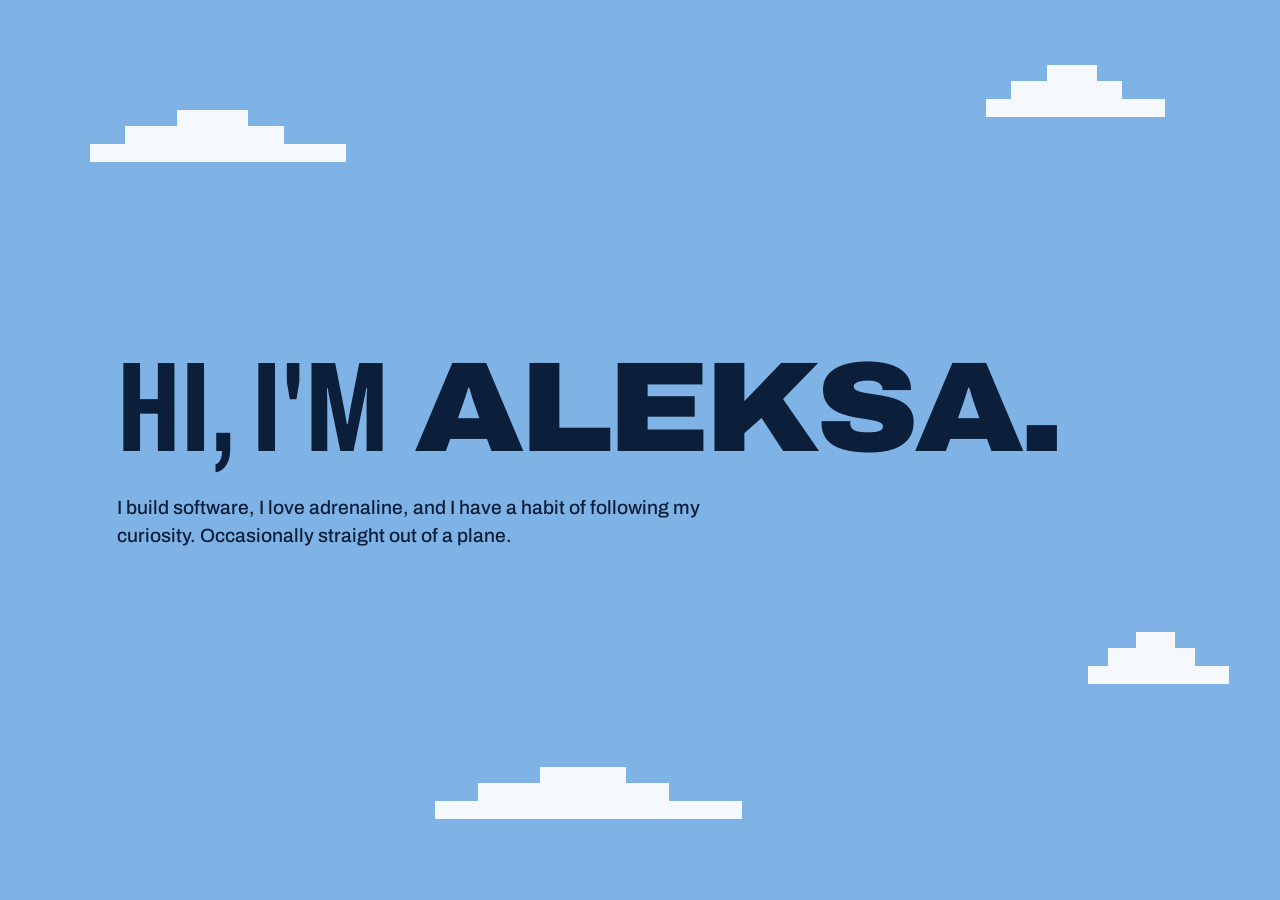
==== index.html @ 9e902d2e "Portfolio site: landing screen at root, scroll story at /hiclicky-job-application Co-Authored-By: Cl" ====
<!doctype html>
<html lang="en">
<head>
<meta charset="utf-8">
<meta name="viewport" content="width=device-width, initial-scale=1">
<title>Aleksa Keković</title>
<meta name="description" content="Aleksa Keković, software engineer.">
<link rel="preconnect" href="https://fonts.googleapis.com">
<link rel="preconnect" href="https://fonts.gstatic.com" crossorigin>
<link href="https://fonts.googleapis.com/css2?family=Archivo:ital,wdth,wght@0,62..125,100..900;1,62..125,100..900&display=swap" rel="stylesheet">
<link rel="stylesheet" href="css/style.css?v=15">
<script>if(!matchMedia('(prefers-reduced-motion: reduce)').matches)document.documentElement.classList.add('intro');</script>
<style>html,body{height:100%;overflow:hidden}</style>
</head>
<body>

<main>
<section class="chapter chapter--sky" id="hero" style="--h:100vh">
  <div class="stage">
    <div class="clouds" aria-hidden="true">
      <span class="cloud c1"></span><span class="cloud c2"></span><span class="cloud c3"></span><span class="cloud c4"></span>
    </div>

    <div class="hero-copy">
      <h1><span class="narrow">Hi, I'm</span> <button class="name-jump" type="button" aria-label="Aleksa">Aleksa.</button></h1>
      <p class="lede">I build software, I love adrenaline, and I have a habit of following my curiosity. Occasionally straight out of a plane.</p>
    </div>
  </div>
</section>
</main>

<script src="https://cdnjs.cloudflare.com/ajax/libs/gsap/3.12.5/gsap.min.js"></script>
<script>
/* the first screen on its own: clouds and copy ease in, the name bounces when clicked */
(() => {
  const root = document.documentElement, reduce = matchMedia('(prefers-reduced-motion: reduce)').matches;
  if (root.classList.contains('intro')) {
    const copy = ['.hero-copy h1', '.hero-copy .lede'];
    gsap.timeline({ defaults: { ease: 'power3.out' }, onComplete: () => { root.classList.remove('intro'); gsap.set(copy, { clearProps: 'all' }); gsap.set('.cloud', { clearProps: 'x,opacity,visibility' }); } })
      .fromTo('.cloud.c1, .cloud.c3', { autoAlpha: 0, x: -80 }, { autoAlpha: 0.92, x: 0, duration: 1.1, stagger: 0.12 }, 0)
      .fromTo('.cloud.c2, .cloud.c4', { autoAlpha: 0, x: 80 }, { autoAlpha: 0.92, x: 0, duration: 1.1, stagger: 0.12 }, 0.05)
      .fromTo('.hero-copy h1', { autoAlpha: 0, y: 40 }, { autoAlpha: 1, y: 0, duration: 0.8 }, 0.25)
      .fromTo('.hero-copy .lede', { autoAlpha: 0, y: 24 }, { autoAlpha: 1, y: 0, duration: 0.7 }, 0.5);
  }
  const name = document.querySelector('.name-jump');
  name.addEventListener('click', () => {
    if (reduce) return;
    gsap.killTweensOf(name);
    gsap.timeline()
      .to(name, { scaleY: 0.82, scaleX: 1.06, duration: 0.1, ease: 'power2.in' })
      .to(name, { y: -0.16 * name.offsetHeight, scaleY: 1.08, scaleX: 0.96, duration: 0.24, ease: 'power2.out' })
      .to(name, { y: 0, scaleY: 0.9, scaleX: 1.04, duration: 0.26, ease: 'power2.in' })
      .to(name, { scaleY: 1, scaleX: 1, duration: 0.3, ease: 'elastic.out(1, 0.45)' });
  });
})();
</script>
</body>
</html>
---- css/style.css ----
/* tokens */
:root{
  --sky:#7fb2e5; --sky-ink:#0b1f3a;
  --red:#d81e2b; --red-ink:#fff; --gold:#d8b25a;
  --ink:#101010; --ink-2:#181818; --ink-3:#222; --line:#333; --ink-text:#f2f2f2; --ink-mute:#8a8a8a;
  --paper:#efe9dc; --paper-ink:#141210; --paper-line:#141210;
  --dusk:#16213a; --dusk-sun:#f28c38; --ground:#0b0f1a;
  --space:#070b1a; --day:#3ea6cc; --sea:#0b6a82; --sea-ink:#082f3a;
  --green:#3ddc84; --cyan:#4fd1e8; --amber:#f2c14e; --pink:#ff5c8a;
  --font:'Archivo',Helvetica,Arial,sans-serif;
  --shadow:6px 6px 0 #101010;
}
*{box-sizing:border-box}
html,body{margin:0}
body{font-family:var(--font);font-stretch:100%;color:#fff;background:var(--ink);-webkit-font-smoothing:antialiased;overflow-x:hidden}
img,video,svg{display:block;max-width:100%}
h1,h2{font-weight:900;font-stretch:112%;letter-spacing:-.035em;line-height:.92;margin:0;text-transform:uppercase}
h1{font-size:clamp(3.2rem,10vw,9rem)}
h2{font-size:clamp(2.6rem,7vw,6.5rem)}
.narrow{font-stretch:62%;font-weight:700;letter-spacing:0}
.wide{font-stretch:125%;font-weight:900}
.lede{font-size:clamp(1.05rem,1.5vw,1.3rem);line-height:1.45;max-width:32em;margin:1.6rem 0 0;font-weight:500}
.mono{font-variant-numeric:tabular-nums;letter-spacing:.02em}

/* HUD */
.hud{position:fixed;inset:0;z-index:50;pointer-events:none;color:#fff;transition:color .4s;font-size:.72rem;font-weight:600;letter-spacing:.12em;text-transform:uppercase}
.hud>div{position:fixed;padding:1.1rem 1.4rem}
.hud-name{left:0;top:0}
.hud-alt{right:0;top:0;display:flex;gap:.45rem;align-items:baseline}
.hud-alt #alt{font-size:1.35rem;font-weight:800;min-width:4.4ch;text-align:right;font-variant-numeric:tabular-nums;letter-spacing:0}
.hud-k{opacity:.6}
.hud-chapter{left:0;bottom:0;display:flex;gap:.9rem}
.hud-chapter #chapter-num{opacity:.6}
.hud-progress{right:0;bottom:0;padding:0!important;height:100vh;height:100dvh;width:3px;background:rgba(255,255,255,.18)}
.hud-progress i{position:absolute;inset:0;background:currentColor;transform-origin:top;transform:scaleY(0)}
body[data-hud="dark"] .hud{color:var(--paper-ink)}
body[data-hud="dark"] .hud-progress{background:rgba(0,0,0,.15)}
body[data-hud="sea"] .hud{color:var(--paper-ink)}
body[data-hud="sea"] .hud-chapter{color:#fff}
body[data-hud="sea"] .hud-progress{background:rgba(0,0,0,.15)}

/* intro: hold the hero hidden until the load choreography reveals it */
html.intro .hud>div,html.intro .hero-copy>*,html.intro .cloud{visibility:hidden}

/* chapters */
.chapter{position:relative;height:var(--h,300vh)}
.stage{position:sticky;top:0;height:100vh;height:100dvh;overflow:hidden;display:grid;place-items:center;isolation:isolate}
.chapter--sky .stage{background:var(--sky);color:var(--sky-ink)}
.chapter--navy .stage{background:var(--sky-ink);color:#fff}
.chapter--red .stage{background:var(--red);color:var(--red-ink)}
.chapter--ink .stage{background:var(--ink);color:var(--ink-text)}
.chapter--paper .stage{background:var(--paper);color:var(--paper-ink)}

/* System 7 style window chrome */
.win{background:#fff;color:#111;border:2px solid #111;box-shadow:var(--shadow)}
.win-bar{position:relative;height:22px;display:flex;align-items:center;justify-content:center;border-bottom:2px solid #111;background:repeating-linear-gradient(180deg,#111 0 1px,#fff 1px 3px);background-clip:content-box;padding:3px 0}
.win-bar b{position:absolute;left:8px;top:4px;width:12px;height:12px;border:2px solid #111;background:#fff}
.win-bar span{background:#fff;padding:0 8px;font-size:.66rem;font-weight:700;letter-spacing:.06em;text-transform:uppercase;line-height:1}
.chapter--ink .win{background:var(--ink-2);color:var(--ink-text);border-color:#000;box-shadow:6px 6px 0 #000}
.chapter--ink .win-bar{border-color:#000;background:repeating-linear-gradient(180deg,#555 0 1px,var(--ink-2) 1px 3px);background-clip:content-box}
.chapter--ink .win-bar b{border-color:#666;background:var(--ink-2)}
.chapter--ink .win-bar span{background:var(--ink-2);color:#bbb}

/* 01 · sky */
.clouds{position:absolute;inset:0;pointer-events:none;z-index:0}
.cloud{position:absolute;height:18px;background:#fff;opacity:.92}
.cloud::before,.cloud::after{content:"";position:absolute;background:#fff}
.cloud::before{left:14%;top:-18px;width:62%;height:18px}
.cloud::after{left:34%;top:-34px;width:28%;height:16px}
.cloud.c1{left:7vw;top:16vh;width:20vw}
.cloud.c2{right:9vw;top:11vh;width:14vw}
.cloud.c3{left:34vw;bottom:9vh;width:24vw}
.cloud.c4{right:4vw;bottom:24vh;width:11vw}
.hero-copy{position:relative;z-index:2;padding:0 6vw;max-width:1200px;width:100%}
.name-jump{all:unset;display:inline-block;cursor:pointer;color:inherit;font:inherit;letter-spacing:inherit;text-transform:inherit;transform-origin:50% 100%}
.name-jump:focus-visible{outline:2px solid currentColor;outline-offset:.06em}
.scroll-hint{margin-top:3rem;font-size:.72rem;font-weight:600;letter-spacing:.14em;text-transform:uppercase;opacity:.8;width:max-content;animation:nudge 1.8s ease-in-out infinite}
@keyframes nudge{0%,100%{transform:translateY(0)}50%{transform:translateY(10px)}}
.jump-window{position:absolute;z-index:4;margin:0;width:min(640px,86vw);opacity:0}
.jump-window::before{content:"";display:block;padding-bottom:58.333%;margin-bottom:26px}   /* sizer: video + title bar */
.jump-win{position:absolute;left:0;top:0;width:100%;height:100%;display:flex;flex-direction:column;min-width:220px;touch-action:none}
.jump-win .win-bar{flex:none;cursor:grab;touch-action:none;user-select:none}
.jump-win .win-bar:active{cursor:grabbing}
.win-btns{position:absolute;right:6px;top:3px;display:flex;gap:3px;background:#fff;padding-left:6px}
.wb{all:unset;box-sizing:border-box;width:16px;height:16px;border:2px solid #111;background:#fff;color:#111;position:relative;cursor:pointer}
.wb:hover,.wb:focus-visible{background:#111;color:#fff}
.wb i{position:absolute;inset:0}
.wb-min i::after{content:"";position:absolute;left:3px;right:3px;bottom:2px;height:2px;background:currentColor}
.wb-max i::after{content:"";position:absolute;inset:2px;border:1.5px solid currentColor;border-top-width:3px}
.jump-win.is-max .wb-max i::after{inset:3px 2px 2px 3px;border-width:1.5px;border-top-width:2px;box-shadow:-2px -2px 0 -1px #fff,-2px -2px 0 0 currentColor}
.wb-close i::before,.wb-close i::after{content:"";position:absolute;left:5px;top:1px;width:2px;height:10px;background:currentColor;transform:rotate(45deg)}
.wb-close i::after{transform:rotate(-45deg)}
.jump-video{flex:1;min-height:0;width:100%;object-fit:cover;pointer-events:none}
.rz{position:absolute;z-index:2;--g:16px}
.rz[data-dir="n"]{top:calc(var(--g)*-.5);left:var(--g);right:var(--g);height:var(--g);cursor:ns-resize}
.rz[data-dir="s"]{bottom:calc(var(--g)*-.5);left:var(--g);right:var(--g);height:var(--g);cursor:ns-resize}
.rz[data-dir="e"]{right:calc(var(--g)*-.5);top:var(--g);bottom:var(--g);width:var(--g);cursor:ew-resize}
.rz[data-dir="w"]{left:calc(var(--g)*-.5);top:var(--g);bottom:var(--g);width:var(--g);cursor:ew-resize}
.rz[data-dir="ne"],.rz[data-dir="nw"],.rz[data-dir="se"],.rz[data-dir="sw"]{width:22px;height:22px;z-index:3}
.rz[data-dir="ne"]{top:-9px;right:-9px;cursor:nesw-resize}
.rz[data-dir="nw"]{top:-9px;left:-9px;cursor:nwse-resize}
.rz[data-dir="se"]{bottom:-9px;right:-9px;cursor:nwse-resize}
.rz[data-dir="sw"]{bottom:-9px;left:-9px;cursor:nesw-resize}
.jump-win.is-max .rz{display:none}
/* minimized: docks into a taskbar along the bottom · closed: a desktop icon */
.taskbar{position:absolute;z-index:5;left:0;right:0;bottom:0;height:44px;background:#fff;border-top:2px solid #111;display:flex;align-items:center;padding-left:11rem;visibility:hidden}
.win-task,.win-icon{all:unset;cursor:pointer;color:#111;font-size:.66rem;font-weight:700;letter-spacing:.06em;text-transform:uppercase;line-height:1}
.win-icon[hidden]{display:none}
.win-task{display:flex;align-items:center;gap:8px;height:30px;padding:0 10px;border:2px solid #111;box-shadow:inset 2px 2px 0 #111;background:#f2f2f2}
.win-task:hover,.win-task:focus-visible{background:#fff}
.win-task i,.win-icon i{display:block;width:26px;height:20px;border:2px solid #111;background:#fff;background-image:repeating-linear-gradient(180deg,#111 0 1px,#fff 1px 3px);background-size:100% 6px;background-repeat:no-repeat}
.win-task i{width:16px;height:12px;background-size:100% 4px}
.win-icon{position:absolute;z-index:5;left:4vw;top:13vh;display:flex;flex-direction:column;align-items:center;gap:6px;padding:6px}
.win-icon:hover span,.win-icon:focus-visible span{background:#111;color:#fff}
.win-icon span{padding:2px 4px}
.jump-caption{position:absolute;z-index:3;bottom:9vh;left:0;right:0;text-align:center;font-size:clamp(1.1rem,2vw,1.5rem);font-weight:600;opacity:0;margin:0}
.jump-caption .wide{text-transform:uppercase;font-size:1.05em}
.polaroid{position:absolute;z-index:2;visibility:hidden;left:50%;top:50%;margin:0;width:min(300px,70vw);background:#fff;padding:10px 10px 40px;border:2px solid #111;box-shadow:var(--shadow);opacity:0;color:#111}
.pola-photo{position:relative}
.polaroid img{aspect-ratio:9/13;object-fit:cover;width:100%}
.pstamp{position:absolute;left:50%;top:83%;padding:5px 10px;border:3px solid var(--red);color:var(--red);font-weight:900;font-stretch:112%;font-size:1.05rem;letter-spacing:.08em;text-transform:uppercase;white-space:nowrap;transform:translate(-50%,-50%) rotate(-8deg);background:rgba(255,255,255,.35);mix-blend-mode:normal}
.polaroid .point{position:absolute;inset:0;width:100%;height:100%;overflow:visible}
.point path{fill:none;stroke-linecap:round;stroke-linejoin:round}
.point .halo{stroke:#fff;stroke-width:3.6}
.point .line{stroke:#111;stroke-width:1.5}
.point text{font-family:var(--font);font-weight:800;font-size:6.5px;letter-spacing:.04em;text-transform:uppercase;fill:#111;stroke:#fff;stroke-width:2.2;paint-order:stroke}
.polaroid figcaption{position:absolute;bottom:10px;left:0;right:0;text-align:center;font-size:.72rem;font-weight:700;letter-spacing:.06em;text-transform:uppercase}

/* 02 · navy, the studies */
.study-grid{position:relative;z-index:2;padding:0 6vw;max-width:1300px;width:100%;display:grid;grid-template-columns:1.3fr .7fr;gap:4vw;align-items:center}
.study-tag{margin:0 0 1rem;font-size:.72rem;font-weight:600;letter-spacing:.14em;text-transform:uppercase;opacity:0}
.study-line{margin:0;font-size:clamp(1.9rem,4.6vw,4.4rem);font-weight:900;font-stretch:112%;letter-spacing:-.035em;line-height:.95;text-transform:uppercase;opacity:0}
.study-line .ln{display:block}
.study-line .tx{position:relative;display:inline-block}
.study-line .strike{position:absolute;left:-2%;right:-2%;top:50%;height:.09em;margin-top:-.045em;background:var(--red);transform:scaleX(0);transform-origin:left center}
.study-line.l2{margin-top:1.2rem;color:var(--red)}
.study-line.l2 .wide{color:#fff}
.index{width:min(420px,100%);justify-self:end;opacity:0;color:#111}
.index-body{position:relative;display:grid;grid-template-columns:84px 1fr;gap:18px;padding:18px 18px 64px}
.index-photo{width:84px;height:104px;border:2px solid #111;overflow:hidden;background:#ddd}
.index-photo img{width:100%;height:100%;object-fit:cover}
.index-rows{margin:0;font-size:.72rem;line-height:1.3}
.index-rows dt{font-weight:600;letter-spacing:.12em;text-transform:uppercase;color:#777;font-size:.56rem;margin-top:6px}
.index-rows dt:first-child{margin-top:0}
.index-rows dd{margin:0;font-weight:700}
.stamp{position:absolute;right:14px;bottom:12px;padding:6px 12px;border:3px solid var(--red);color:var(--red);font-weight:900;font-stretch:112%;font-size:1.3rem;letter-spacing:.06em;text-transform:uppercase;transform:rotate(-12deg) scale(0);opacity:0}

/* 03 · red */
.red-shards{position:absolute;inset:0;pointer-events:none;overflow:hidden}
.red-shards i{position:absolute;background:var(--gold);clip-path:polygon(0 0,100% 30%,80% 100%,10% 60%)}
.red-shards i:nth-child(1){width:34vw;height:10vw;left:-8vw;top:8vh;transform:rotate(-24deg)}
.red-shards i:nth-child(2){width:26vw;height:7vw;right:-6vw;top:22vh;transform:rotate(18deg);background:#fff}
.red-shards i:nth-child(3){width:40vw;height:9vw;left:20vw;bottom:-3vh;transform:rotate(-12deg)}
.red-shards i:nth-child(4){width:18vw;height:6vw;right:12vw;bottom:14vh;transform:rotate(30deg);background:#fff}
.ball{position:absolute;z-index:3;bottom:8vh;left:0;width:clamp(64px,8vw,112px);height:auto;filter:drop-shadow(0 14px 0 rgba(0,0,0,.28))}
.club-lines{position:absolute;inset:0;display:grid;place-items:center;text-align:center;padding:0 6vw;z-index:2}
.club-line{grid-area:1/1;margin:0;font-size:clamp(1.8rem,4.8vw,4.2rem);font-weight:800;letter-spacing:-.03em;line-height:1.02;opacity:0;text-wrap:balance;text-transform:uppercase}
.club-line .wide{color:var(--gold)}
.deck{position:absolute;inset:0;display:grid;place-items:center;z-index:4;pointer-events:none}
.card{grid-area:1/1;margin:0;width:min(430px,32vw);opacity:0;pointer-events:none}
.card-drag{pointer-events:auto;cursor:grab;touch-action:none}
.card-drag.dragging{cursor:grabbing}
.card-inner{position:relative;background:#fff;border:2px solid #111;box-shadow:var(--shadow);transform-origin:var(--o,50% 50%);transition:transform .45s cubic-bezier(.2,.8,.2,1)}
.card-inner img{width:100%;aspect-ratio:1900/860;object-fit:cover;object-position:top left;user-select:none;-webkit-user-drag:none}
.card-inner figcaption{position:absolute;left:-2px;bottom:100%;height:30px;display:flex;align-items:center;background:#111;color:#fff;border:2px solid #111;border-bottom:0;font-size:.62rem;font-weight:700;letter-spacing:.1em;text-transform:uppercase;white-space:nowrap;overflow:hidden;max-width:46px;transition:max-width .35s cubic-bezier(.2,.8,.2,1)}
.card-inner figcaption b{padding:0 14px;font-weight:800}
.card-inner figcaption span{padding-right:16px;opacity:0;transition:opacity .2s}
.card:has(.card-drag:hover),.card:has(.dragging){z-index:10}
.card-drag:hover figcaption{max-width:360px}
.card-drag:hover figcaption span{opacity:1;transition-delay:.12s}
.card-drag:hover .card-inner{transform:scale(var(--zoom,1.9));transition-delay:.4s}
.card-drag.dragging .card-inner,.card-drag.dragging:hover .card-inner{transform:none;transition:transform .2s;transition-delay:0s}
.card-drag.dragging figcaption{max-width:46px}
.deck-hint{position:absolute;bottom:5vh;left:0;right:0;text-align:center;font-size:.7rem;font-weight:600;letter-spacing:.14em;text-transform:uppercase;opacity:0;margin:0}

/* 03 · ink */
.craft-intro{position:absolute;z-index:2;text-align:center;margin:0;padding:0 6vw}
.ci-main{display:block;font-size:clamp(1.7rem,4.4vw,3.8rem);font-weight:800;letter-spacing:-.03em;line-height:1.05;text-transform:uppercase}
.ci-main .wide{color:var(--cyan)}
.ci-main .ln{display:block}
.ci-main .tx{position:relative;display:inline-block}
.ci-main .strike{position:absolute;left:-2%;right:-2%;top:50%;height:.09em;margin-top:-.045em;background:var(--red);transform:scaleX(0);transform-origin:left center}
.ci-sub{display:block;margin-top:1.4rem;font-weight:600;font-size:.78rem;letter-spacing:.14em;text-transform:uppercase;color:var(--ink-mute);transform-origin:50% 0}
.co-l2,.co-l3{display:block;font-weight:900;font-stretch:112%;letter-spacing:-.035em;line-height:.98;text-transform:uppercase;opacity:0;visibility:hidden}
.co-l2{font-size:clamp(1.9rem,4.4vw,4rem);color:var(--red);margin-top:1.2rem}
.co-l2 .wide{color:#fff}
.co-l3{font-size:clamp(1.2rem,2.6vw,2.4rem);margin-top:1.2rem;font-weight:800}
.co-l3 .wide{color:var(--cyan)}
.scene-label{position:absolute;left:0;right:0;top:-6px;margin:0;text-align:center;font-size:.78rem;font-weight:700;letter-spacing:.16em;text-transform:uppercase;color:var(--cyan)}
.rail{position:absolute;left:1.4rem;top:50%;transform:translateY(-50%);margin:0;padding:0;list-style:none;font-size:.68rem;font-weight:600;letter-spacing:.12em;text-transform:uppercase;opacity:0;z-index:3;counter-reset:r}
.rail li{position:relative;padding:.45rem 0 .45rem 1.6rem;color:#555;transition:color .3s}
.rail li::before{counter-increment:r;content:counter(r,decimal-leading-zero);position:absolute;left:0;top:50%;transform:translateY(-50%);font-variant-numeric:tabular-nums;opacity:.7}
.rail li button{all:unset;cursor:pointer;color:inherit;display:block}
.rail li:hover{color:#bbb}
.rail li.on,.rail li.on:hover{color:#fff}
.fit{position:absolute;width:960px;height:560px;left:50%;top:50%;transform:translate(-50%,-50%) scale(var(--s,1))}
.scene{position:absolute;inset:0;opacity:0;visibility:hidden}

/* A · expense */
.phone{position:absolute;z-index:4;left:60px;top:110px;width:210px;height:330px;background:var(--ink-2);border:2px solid #000;box-shadow:6px 6px 0 #000;padding:18px 14px}
.app-bar{font-size:.9rem;font-weight:800;color:#fff;margin-bottom:14px;text-transform:uppercase;letter-spacing:.04em}
.receipt{background:#fff;color:#111;padding:12px;font-size:.62rem;position:relative;z-index:2;font-variant-numeric:tabular-nums;border:1px solid #111}
.r-shop{font-weight:700;letter-spacing:.1em;margin-bottom:8px}
.r-line{display:flex;justify-content:space-between;padding:2px 0;border-bottom:1px dashed #999}
.r-total{display:flex;justify-content:space-between;font-weight:800;margin-top:8px;font-size:.72rem}
.r-cam{margin-top:10px;font-size:.56rem;color:#666;text-transform:uppercase;letter-spacing:.06em}
.app-cta{margin-top:18px;cursor:pointer;background:var(--cyan);color:#062a33;text-align:center;padding:12px;font-weight:800;text-transform:uppercase;letter-spacing:.06em;font-size:.8rem}
.monitor{position:absolute;right:20px;top:110px;width:560px}
.erp{width:100%;border-collapse:collapse;font-size:.7rem;font-variant-numeric:tabular-nums}
.erp th{text-align:left;font-weight:700;color:var(--ink-mute);padding:10px 12px;border-bottom:1px solid var(--line);letter-spacing:.06em;text-transform:uppercase;font-size:.6rem}
.erp td{padding:10px 12px;border-bottom:1px solid #262626;color:#e6e6e6}
.erp td.ok{color:var(--green)}
.erp tr.new{opacity:0}
.badge{position:absolute;right:14px;bottom:12px;background:var(--green);color:#052e1f;font-size:.62rem;font-weight:800;padding:5px 9px;text-transform:uppercase;letter-spacing:.1em;transform:scale(0)}

.morph{position:absolute;z-index:5;left:0;top:0;display:grid;grid-template-columns:56px 128px 1fr 96px 74px;align-items:center;padding:0;background:#121212;border:1px solid #8a94a8;color:#e6e6e6;font-size:.7rem;font-variant-numeric:tabular-nums;opacity:0;visibility:hidden;transform-origin:center center;box-sizing:border-box}
.morph>*{padding:0 12px;white-space:nowrap;overflow:hidden}
.morph i{font-style:normal;color:#8a94a8}

/* B · sdk */
.code{position:absolute;left:50%;top:40px;transform:translateX(-50%);width:520px}
.code pre{margin:0;padding:18px 20px;font-family:ui-monospace,Menlo,Consolas,monospace;font-size:.8rem;line-height:1.6;color:#e6e6e6}
.code .k{color:var(--pink)}.code .s{color:var(--green)}.code .f{color:var(--cyan)}.code .n{color:var(--amber)}
.tile{width:150px;height:150px;background:var(--ink-2);border:2px solid #000;box-shadow:6px 6px 0 #000;display:flex;flex-direction:column;align-items:center;justify-content:center;gap:4px;position:relative;opacity:0}
.tile b{font-size:1.9rem;letter-spacing:-.04em;font-weight:900;font-stretch:112%}
.tile span{font-size:.62rem;color:var(--ink-mute);letter-spacing:.1em;text-transform:uppercase}
.tile i{position:absolute;top:8px;right:8px;font-style:normal;color:#052e1f;background:var(--green);font-size:.55rem;font-weight:800;letter-spacing:.1em;text-transform:uppercase;padding:2px 6px}

.ops .op{position:absolute;z-index:3;font-family:ui-monospace,Menlo,Consolas,monospace;font-size:.72rem;color:#cfd6e0;background:#161b28;border:1px solid var(--line);padding:6px 10px;opacity:0;visibility:hidden}
.pkg{position:absolute;left:calc(50% - 70px);top:205px;width:140px;text-align:center;opacity:0;visibility:hidden}
.pkg-back{z-index:1}
.pkg-flap{z-index:2}
.pkg-front{z-index:4}
.pkg svg{width:110px;height:121px;margin:0 auto;overflow:visible}
.pkg span{display:block;margin-top:6px;font-family:ui-monospace,Menlo,Consolas,monospace;font-size:.7rem;color:var(--cyan)}
.tiles{position:absolute;left:0;right:0;top:368px;display:flex;justify-content:center;gap:18px}

/* C · pipes */
.pipes{position:absolute;inset:60px 0 0 0;width:100%;height:440px;overflow:visible}
.pipe-bg{fill:none;stroke:#000;stroke-width:36;stroke-linejoin:miter;stroke-linecap:butt}
.pipe-in{fill:none;stroke:#2a2a2a;stroke-width:26;stroke-linejoin:miter;stroke-linecap:butt}
.pipe-flow{fill:none;stroke:var(--cyan);stroke-width:12;stroke-linejoin:miter;stroke-linecap:butt}
.node circle{fill:var(--ink-2);stroke:#000;stroke-width:4;transition:stroke .3s,fill .3s}
.node.lit circle{stroke:var(--green);fill:#0f2a1f}
.node text{fill:var(--ink-mute);font-family:var(--font);font-weight:700;font-size:13px;text-anchor:middle;letter-spacing:.12em;text-transform:uppercase}
.node.lit text{fill:#fff}
.node .valve circle{fill:#444;stroke:none}
.node .valve path{stroke:#000;stroke-width:3}
.gauge circle{fill:var(--ink-2);stroke:#000;stroke-width:4}
.gauge .ticks{stroke:var(--ink-mute);stroke-width:2}
.gauge .needle{stroke:var(--pink);stroke-width:3;stroke-linecap:butt;transform-origin:0 0}
.gauge .pin{fill:#fff;stroke:none}

/* D · infra */
.racks{position:absolute;left:60px;top:60px;display:flex;gap:22px}
.rack{width:150px;padding:10px;background:var(--ink-2);border:2px solid #000;box-shadow:6px 6px 0 #000;display:flex;flex-direction:column;gap:6px}
.unit{height:34px;background:#1e1e1e;border:1px solid #000;display:flex;align-items:center;justify-content:space-between;padding:0 10px}
.unit::before{content:"";width:60px;height:4px;background:repeating-linear-gradient(90deg,#3a3a3a 0 4px,transparent 4px 7px)}
.unit i{width:8px;height:8px;background:var(--amber)}
.chart{position:absolute;right:40px;top:120px;width:360px}
.chart svg{width:100%;height:auto}
.chart .grid line{stroke:#2a2a2a}
.lat-area{fill:var(--cyan);opacity:.16}
.lat-line{fill:none;stroke:var(--cyan);stroke-width:3;stroke-linecap:butt}
.chart-foot{display:flex;justify-content:space-between;padding:8px 14px;font-size:.62rem;font-weight:700;letter-spacing:.1em;text-transform:uppercase;color:var(--ink-mute);border-top:1px solid var(--line)}

/* E · api explorer */
.explorer{position:absolute;left:50%;top:30px;transform:translateX(-50%);width:820px;height:490px}
.ex-grid{display:grid;grid-template-columns:200px 1fr;height:calc(100% - 22px)}
.explorer aside{background:var(--ink-3);border-right:2px solid #000;padding:14px;font-size:.72rem;color:var(--ink-mute);display:flex;flex-direction:column;gap:8px;font-family:ui-monospace,Menlo,Consolas,monospace}
.explorer .ex-h{font-family:var(--font);font-size:.58rem;font-weight:700;letter-spacing:.14em;text-transform:uppercase;opacity:.7;margin-bottom:6px}
.explorer aside .on{color:#fff;background:#000;padding:6px 8px;margin:-6px -8px}
.ex-main{padding:18px 20px;display:flex;flex-direction:column;gap:14px;font-family:ui-monospace,Menlo,Consolas,monospace}
.ex-url{display:flex;align-items:center;gap:10px;background:var(--ink);border:1px solid #000;padding:8px 8px 8px 12px;font-size:.78rem}
.ex-url b{color:var(--green);font-weight:600}
.ex-path{flex:1;color:#e6e6e6;overflow:hidden;white-space:nowrap}
.ex-path .typed{display:inline-block;overflow:hidden;white-space:nowrap;vertical-align:bottom;width:0;border-right:2px solid var(--cyan)}
.ex-send{background:var(--cyan);color:#062a33;border:0;padding:7px 14px;font-family:var(--font);font-weight:800;font-size:.68rem;text-transform:uppercase;letter-spacing:.08em}
.ex-status{display:flex;gap:12px;align-items:center;font-size:.72rem;color:var(--ink-mute);opacity:0}
.ex-status b{color:#052e1f;font-weight:700;background:var(--green);padding:3px 8px}
.ex-res{margin:0;flex:1;background:var(--ink);border:1px solid #000;padding:14px 16px;font-size:.76rem;line-height:1.7;color:#e6e6e6;overflow:hidden}
.ex-res span{display:block;opacity:0}
.ex-chips{display:flex;gap:8px;font-size:.62rem;color:#ccc;font-family:var(--font);font-weight:700;letter-spacing:.08em;text-transform:uppercase}
.ex-chips span{border:1px solid #444;padding:5px 9px;opacity:0}

/* 05 · inspiration: paper, then space, then the sea */
.q-copy{position:absolute;z-index:2;padding:0 6vw;max-width:1200px;width:100%}
#quest-fit{--w:760px;width:760px;height:420px;opacity:0;z-index:3}
.lgc{position:absolute;inset:0;background:#fff;border:2px solid var(--paper-line);box-shadow:var(--shadow);overflow:hidden;color:var(--paper-ink)}
.lgc-head{display:flex;align-items:center;gap:14px;padding:14px 22px;border-bottom:2px solid var(--paper-line);font-size:.68rem;font-weight:600;letter-spacing:.1em;text-transform:uppercase;color:#6b645a}
.lgc-logo{font-weight:900;font-size:1.05rem;color:#fff;letter-spacing:-.02em;background:var(--paper-ink);padding:3px 10px;text-transform:none}
.lgc-body{display:grid;grid-template-columns:1fr 1fr;gap:22px;padding:22px}
.matches{display:flex;flex-direction:column;gap:12px}
.match{position:relative;display:grid;grid-template-columns:1fr auto 1fr;align-items:center;gap:8px;padding:14px 14px 30px;background:var(--paper);border:1px solid var(--paper-line);font-weight:800;opacity:0;text-transform:uppercase;letter-spacing:.04em}
.match .team:last-of-type{text-align:right}
.match .score{font-size:1.05rem;font-weight:800;background:#fff;padding:2px 10px;border:1px solid var(--paper-line);font-variant-numeric:tabular-nums}
.match .pick{position:absolute;left:14px;bottom:8px;font-style:normal;font-size:.58rem;font-weight:700;letter-spacing:.08em;color:#15803d;opacity:0}
.match .pick.pending{color:#b45309}
.board{list-style:none;margin:0;padding:0;position:relative;display:flex;flex-direction:column;gap:8px}
.board li{display:grid;grid-template-columns:28px 1fr auto;align-items:center;gap:10px;padding:12px 14px;background:var(--paper);border:1px solid var(--paper-line);font-weight:700;opacity:0}
.board li.me{background:var(--amber)}
.board .pos{font-size:.7rem;font-weight:700;color:#6b645a;font-variant-numeric:tabular-nums}
.board .pts{font-variant-numeric:tabular-nums;font-weight:800}
.lgc-tag{margin-left:auto;background:var(--paper-ink);color:#fff;padding:3px 9px;font-size:.6rem;font-weight:700;letter-spacing:.12em;text-transform:uppercase}

.q-spark{position:absolute;left:0;right:0;bottom:9vh;z-index:4;padding:0 6vw;text-align:center}
.sp-line{position:absolute;left:6vw;right:6vw;bottom:0;margin:0;font-size:clamp(1.4rem,2.8vw,2.6rem);font-weight:900;font-stretch:112%;letter-spacing:-.03em;text-transform:uppercase;line-height:1;opacity:0;visibility:hidden}
.sp-line .wide{color:var(--red)}

/* backdrops */
.bd{position:absolute;inset:0;pointer-events:none}
.bd-space{z-index:5;background:var(--space);clip-path:inset(100% 0 0 0);overflow:hidden}
.stars{position:absolute;left:0;top:0;width:100%;height:150vh}
.stars i{position:absolute;left:0;top:0;display:block;background:#fff}
.stars.s1{animation:twinkle 3.1s ease-in-out infinite}
.stars.s2{animation:twinkle 4.3s ease-in-out infinite 1s}
.stars.s3{animation:twinkle 2.4s ease-in-out infinite .5s}
@keyframes twinkle{50%{opacity:.55}}
.planet{position:absolute;right:5vw;bottom:2vh;width:clamp(300px,40vw,560px);height:auto}
.comet{position:absolute;left:0;top:0;width:clamp(100px,10vw,150px);height:auto;opacity:0}

.q-space{position:absolute;z-index:6;left:6vw;top:22vh;max-width:min(56vw,820px)}
.qs-kicker,.qw-kicker{margin:0 0 .8rem;font-size:.78rem;font-weight:600;letter-spacing:.14em;text-transform:uppercase;opacity:0;visibility:hidden}
.qs-kicker{color:#8fa3c9}
.qs-name{font-size:clamp(2.6rem,7.4vw,7rem);color:#fff;clip-path:inset(0 100% 0 0);white-space:nowrap;width:max-content}
.qs-name .wide{color:var(--amber)}
.qs-tag{display:inline-block;font-style:normal;font-stretch:100%;letter-spacing:.12em;font-size:.6rem;font-weight:700;background:var(--amber);color:var(--space);padding:5px 8px;margin-left:.35em;vertical-align:top;opacity:0;visibility:hidden}
.qs-sub,.qw-sub{margin:1.4rem 0 0;font-size:clamp(1rem,1.4vw,1.25rem);line-height:1.45;max-width:30em;font-weight:500;opacity:0;visibility:hidden}
.qs-sub{color:#dfe6f5}

.bd-day{z-index:7;background:var(--day);opacity:0}
.day-sun{position:absolute;left:50vw;top:9vh;width:clamp(80px,9vw,130px);aspect-ratio:1;border-radius:50%;background:var(--amber)}
.bd-sea{z-index:8;top:auto;bottom:0;height:50vh;transform:translateY(140%);visibility:hidden}
.sea-body{position:absolute;inset:0;z-index:0;background:var(--sea)}
.ripple{position:absolute;height:3px;width:70px;background:rgba(255,255,255,.32);animation:ripple 4s ease-in-out infinite}
.ripple:nth-child(2){animation-duration:5.2s;animation-delay:1s}
.ripple:nth-child(3){animation-duration:3.4s;animation-delay:.4s}
.ripple:nth-child(4){animation-duration:6s;animation-delay:2s}
.ripple:nth-child(5){animation-duration:4.6s;animation-delay:1.4s}
@keyframes ripple{0%,100%{transform:translateX(0) scaleX(1)}50%{transform:translateX(26px) scaleX(1.4)}}
.wave{position:absolute;left:0;width:200%;overflow:visible}
.wave svg{display:block;width:100%;height:100%}
.wave.w1{z-index:1;top:-64px;height:92px;fill:#63c3d6;animation:drift 9s linear infinite}
.wave.w2{z-index:3;top:-46px;height:74px;fill:#2a9ab5;animation:drift 6.5s linear infinite reverse}
.wave.w3{z-index:5;top:-28px;height:56px;fill:var(--sea);animation:drift 4.5s linear infinite}
@keyframes drift{to{transform:translateX(-50%)}}

/* three lanes: sailboat far (behind the middle wave), kayak middle, surfer nearest */
.sea-obj{--os:1;position:absolute;color:var(--sea-ink);pointer-events:auto}
.sea-obj svg{display:block;width:calc(170px*var(--os));height:auto}
.drag{cursor:grab;touch-action:pan-y}
.drag:active{cursor:grabbing}
.surfer{z-index:6;left:43vw;bottom:calc(100% - 74px*var(--os))}
.surfer svg{width:calc(185px*var(--os))}
.kayak{z-index:4;left:58vw;bottom:calc(100% - 38px*var(--os))}
.sailor{z-index:2;right:6vw;bottom:calc(100% - 14px*var(--os))}
.sailor svg{width:calc(165px*var(--os))}
.bob{animation:bob 2.8s ease-in-out infinite;transform-origin:50% 92%}
.kayak .bob{animation-duration:2.1s;animation-delay:.4s}
.sailor .bob{animation-duration:3.3s;animation-delay:.9s}
@keyframes bob{0%,100%{transform:translateY(0) rotate(-2deg)}50%{transform:translateY(-7px) rotate(3deg)}}

.q-sea{position:absolute;z-index:9;left:6vw;bottom:57vh;max-width:32vw;color:var(--sea-ink)}   /* anchored above the waterline */
.qw-kicker{color:#0d4d5e}
.qw-name{font-size:clamp(2.4rem,6vw,5.6rem);clip-path:inset(0 100% 0 0)}
.qw-name .wide{color:#fff}
.qw-sub{color:#0d3c49}
.q-jump{position:absolute;z-index:9;left:6vw;right:6vw;top:58vh;max-width:min(70vw,980px);color:#fff;pointer-events:none}
.qj-1{position:absolute;left:0;right:0;top:0}
.qj-line{margin:0;font-size:clamp(1.8rem,4vw,3.8rem);font-weight:900;font-stretch:112%;letter-spacing:-.035em;text-transform:uppercase;line-height:.95;opacity:0;visibility:hidden}
.qj-line .wide{color:var(--amber)}
.type{max-width:16em;min-height:2.9em}
.type-cursor{display:inline-block;width:.08em;height:.9em;background:#fff;vertical-align:-.08em;margin-left:.06em;opacity:0}
.q-jump.typing .type-cursor{opacity:1;animation:blink 1s steps(1) infinite}
@keyframes blink{50%{opacity:0}}
.q-jump .cta{opacity:0;pointer-events:auto}
.q-jump .ps{opacity:0}
.chute{position:absolute;z-index:8;left:0;top:0;width:clamp(120px,13vw,190px);aspect-ratio:360/582;background:currentColor;color:#efe9dc;visibility:hidden;-webkit-mask:url([data-uri]) center/contain no-repeat;mask:url([data-uri]) center/contain no-repeat}

/* contact */
.cta{display:flex;flex-wrap:wrap;gap:14px;margin-top:2.2rem}
.btn{display:inline-block;padding:.9rem 1.5rem;background:#fff;color:#111;text-decoration:none;font-weight:800;text-transform:uppercase;letter-spacing:.08em;font-size:.8rem;border:2px solid #111;box-shadow:var(--shadow);transition:transform .15s,box-shadow .15s}
.btn:hover{transform:translate(2px,2px);box-shadow:4px 4px 0 #101010}
.btn:active{transform:translate(6px,6px);box-shadow:0 0 0 #101010}
.ps{margin-top:3rem;font-size:.72rem;font-weight:600;letter-spacing:.1em;text-transform:uppercase;opacity:.75}

/* responsive */
@media (max-width:820px){
  .hud>div{padding:.8rem 1rem}
  .hero-copy{padding:0 7vw}
  .polaroid{width:min(300px,50vw)}
  .taskbar{padding-left:8.5rem}
  .win-icon{top:auto;bottom:18vh}
  .jump-caption{bottom:auto;top:12vh}
  .cloud.c1{left:6vw;top:9vh;width:30vw}
  .cloud.c2{right:6vw;top:15vh;width:22vw}
  .cloud.c3{left:auto;right:40vw;bottom:5vh;width:34vw}
  .cloud.c4{right:4vw;bottom:12vh;width:18vw}
  .card{width:min(260px,62vw);--zoom:1.35}
  .rail{display:none}
  .study-grid{grid-template-columns:1fr;gap:5vh;align-items:start;padding-top:9vh}
  .index{justify-self:start;width:min(320px,88vw)}
  .index-body{grid-template-columns:64px 1fr}
  .index-photo{width:64px;height:80px}
  .q-space,.q-sea{left:6vw;right:6vw;top:8vh;bottom:auto;max-width:none}
  .q-jump{left:6vw;right:6vw;top:auto;bottom:8vh;max-width:none}
  .qs-name{white-space:normal;width:auto;font-size:clamp(2.4rem,15vw,4.6rem)}
  .qs-name .wide{display:block}
  .planet{right:-8vw;bottom:0;width:70vw}
  .bd-sea{height:38vh}
  .sea-obj{--os:.55}
  .surfer{left:4vw}
  .kayak{left:34vw}
  .sailor{right:2vw}
  .day-sun{left:30vw;top:38vh}
  .sp-line{font-size:1.25rem}
  .chute{width:96px}
}
@media (max-height:700px){
  .sea-obj{--os:.75}
  .planet{width:clamp(260px,34vw,420px)}
}
@media (prefers-reduced-motion:reduce){
  .scroll-hint{animation:none}
  .stars,.wave,.bob,.ripple{animation:none}
}
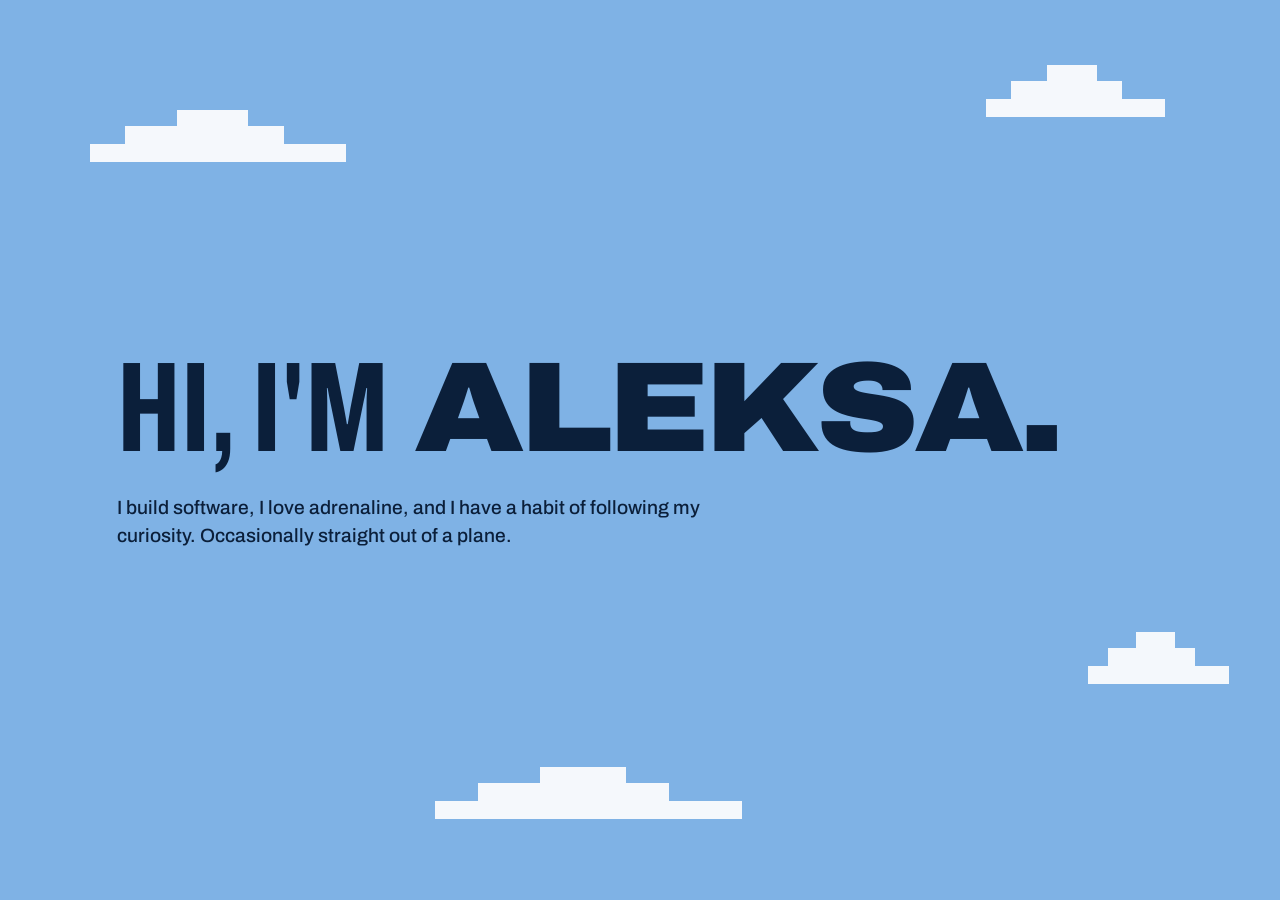
==== commit 84763ce3: "Favicon from the touchdown parachutist; bigger say hi button Co-Authored-By: Claude Fable 5.1 <norep" ====
--- a/index.html
+++ b/index.html
@@ -5,10 +5,13 @@
 <meta name="viewport" content="width=device-width, initial-scale=1">
 <title>Aleksa Keković</title>
 <meta name="description" content="Aleksa Keković, software engineer.">
+<link rel="icon" href="favicon.ico" sizes="any">
+<link rel="icon" href="assets/favicon.png" type="image/png" sizes="512x512">
+<link rel="apple-touch-icon" href="assets/apple-touch-icon.png">
 <link rel="preconnect" href="https://fonts.googleapis.com">
 <link rel="preconnect" href="https://fonts.gstatic.com" crossorigin>
 <link href="https://fonts.googleapis.com/css2?family=Archivo:ital,wdth,wght@0,62..125,100..900;1,62..125,100..900&display=swap" rel="stylesheet">
-<link rel="stylesheet" href="css/style.css?v=15">
+<link rel="stylesheet" href="css/style.css?v=17">
 <script>if(!matchMedia('(prefers-reduced-motion: reduce)').matches)document.documentElement.classList.add('intro');</script>
 <style>html,body{height:100%;overflow:hidden}</style>
 </head>
--- a/css/style.css
+++ b/css/style.css
@@ -172,6 +172,9 @@
 .card-drag.dragging .card-inner,.card-drag.dragging:hover .card-inner{transform:none;transition:transform .2s;transition-delay:0s}
 .card-drag.dragging figcaption{max-width:46px}
 .deck-hint{position:absolute;bottom:5vh;left:0;right:0;text-align:center;font-size:.7rem;font-weight:600;letter-spacing:.14em;text-transform:uppercase;opacity:0;margin:0}
+.club-ast{font-size:.5em;color:var(--gold);vertical-align:top;line-height:1}
+.deck-note{position:absolute;top:5vh;left:0;right:0;text-align:center;font-size:.7rem;font-weight:600;letter-spacing:.14em;text-transform:uppercase;opacity:0;margin:0;z-index:5}
+.deck-note sup{color:var(--gold);font-size:1em;vertical-align:baseline;margin-right:.2em}
 
 /* 03 · ink */
 .craft-intro{position:absolute;z-index:2;text-align:center;margin:0;padding:0 6vw}
@@ -380,6 +383,7 @@
 /* contact */
 .cta{display:flex;flex-wrap:wrap;gap:14px;margin-top:2.2rem}
 .btn{display:inline-block;padding:.9rem 1.5rem;background:#fff;color:#111;text-decoration:none;font-weight:800;text-transform:uppercase;letter-spacing:.08em;font-size:.8rem;border:2px solid #111;box-shadow:var(--shadow);transition:transform .15s,box-shadow .15s}
+.q-jump .btn{padding:1.15rem 2.2rem;font-size:1rem}
 .btn:hover{transform:translate(2px,2px);box-shadow:4px 4px 0 #101010}
 .btn:active{transform:translate(6px,6px);box-shadow:0 0 0 #101010}
 .ps{margin-top:3rem;font-size:.72rem;font-weight:600;letter-spacing:.1em;text-transform:uppercase;opacity:.75}
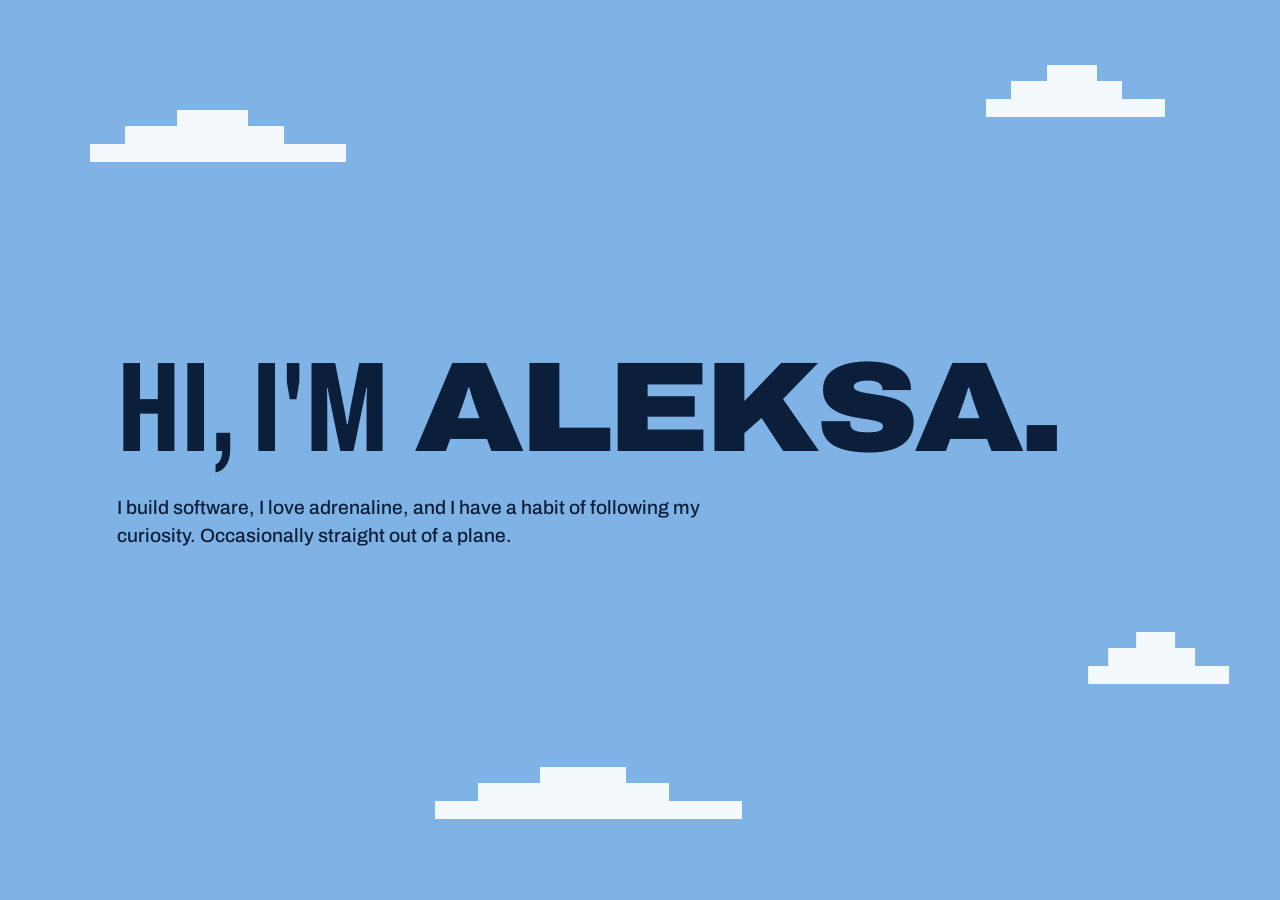
==== commit e17fd8ec: "Say hi button: much bigger Co-Authored-By: Claude Fable 5.1 <noreply@anthropic.com> Claude-Session: " ====
--- a/index.html
+++ b/index.html
@@ -11,7 +11,7 @@
 <link rel="preconnect" href="https://fonts.googleapis.com">
 <link rel="preconnect" href="https://fonts.gstatic.com" crossorigin>
 <link href="https://fonts.googleapis.com/css2?family=Archivo:ital,wdth,wght@0,62..125,100..900;1,62..125,100..900&display=swap" rel="stylesheet">
-<link rel="stylesheet" href="css/style.css?v=17">
+<link rel="stylesheet" href="css/style.css?v=19">
 <script>if(!matchMedia('(prefers-reduced-motion: reduce)').matches)document.documentElement.classList.add('intro');</script>
 <style>html,body{height:100%;overflow:hidden}</style>
 </head>
--- a/css/style.css
+++ b/css/style.css
@@ -74,6 +74,8 @@
 .hero-copy{position:relative;z-index:2;padding:0 6vw;max-width:1200px;width:100%}
 .name-jump{all:unset;display:inline-block;cursor:pointer;color:inherit;font:inherit;letter-spacing:inherit;text-transform:inherit;transform-origin:50% 100%}
 .name-jump:focus-visible{outline:2px solid currentColor;outline-offset:.06em}
+.back{color:inherit;font-weight:700;text-decoration:none;box-shadow:inset 0 -2px 0 0 currentColor;padding-bottom:1px}
+.back:hover{box-shadow:inset 0 -2px 0 0 var(--red);color:var(--red)}
 .scroll-hint{margin-top:3rem;font-size:.72rem;font-weight:600;letter-spacing:.14em;text-transform:uppercase;opacity:.8;width:max-content;animation:nudge 1.8s ease-in-out infinite}
 @keyframes nudge{0%,100%{transform:translateY(0)}50%{transform:translateY(10px)}}
 .jump-window{position:absolute;z-index:4;margin:0;width:min(640px,86vw);opacity:0}
@@ -383,7 +385,9 @@
 /* contact */
 .cta{display:flex;flex-wrap:wrap;gap:14px;margin-top:2.2rem}
 .btn{display:inline-block;padding:.9rem 1.5rem;background:#fff;color:#111;text-decoration:none;font-weight:800;text-transform:uppercase;letter-spacing:.08em;font-size:.8rem;border:2px solid #111;box-shadow:var(--shadow);transition:transform .15s,box-shadow .15s}
-.q-jump .btn{padding:1.15rem 2.2rem;font-size:1rem}
+.q-jump .btn{padding:1.5rem 3.2rem;font-size:1.35rem;letter-spacing:.1em;box-shadow:8px 8px 0 #101010}
+.q-jump .btn:hover{box-shadow:5px 5px 0 #101010}
+.q-jump .btn:active{box-shadow:0 0 0 #101010;transform:translate(8px,8px)}
 .btn:hover{transform:translate(2px,2px);box-shadow:4px 4px 0 #101010}
 .btn:active{transform:translate(6px,6px);box-shadow:0 0 0 #101010}
 .ps{margin-top:3rem;font-size:.72rem;font-weight:600;letter-spacing:.1em;text-transform:uppercase;opacity:.75}
